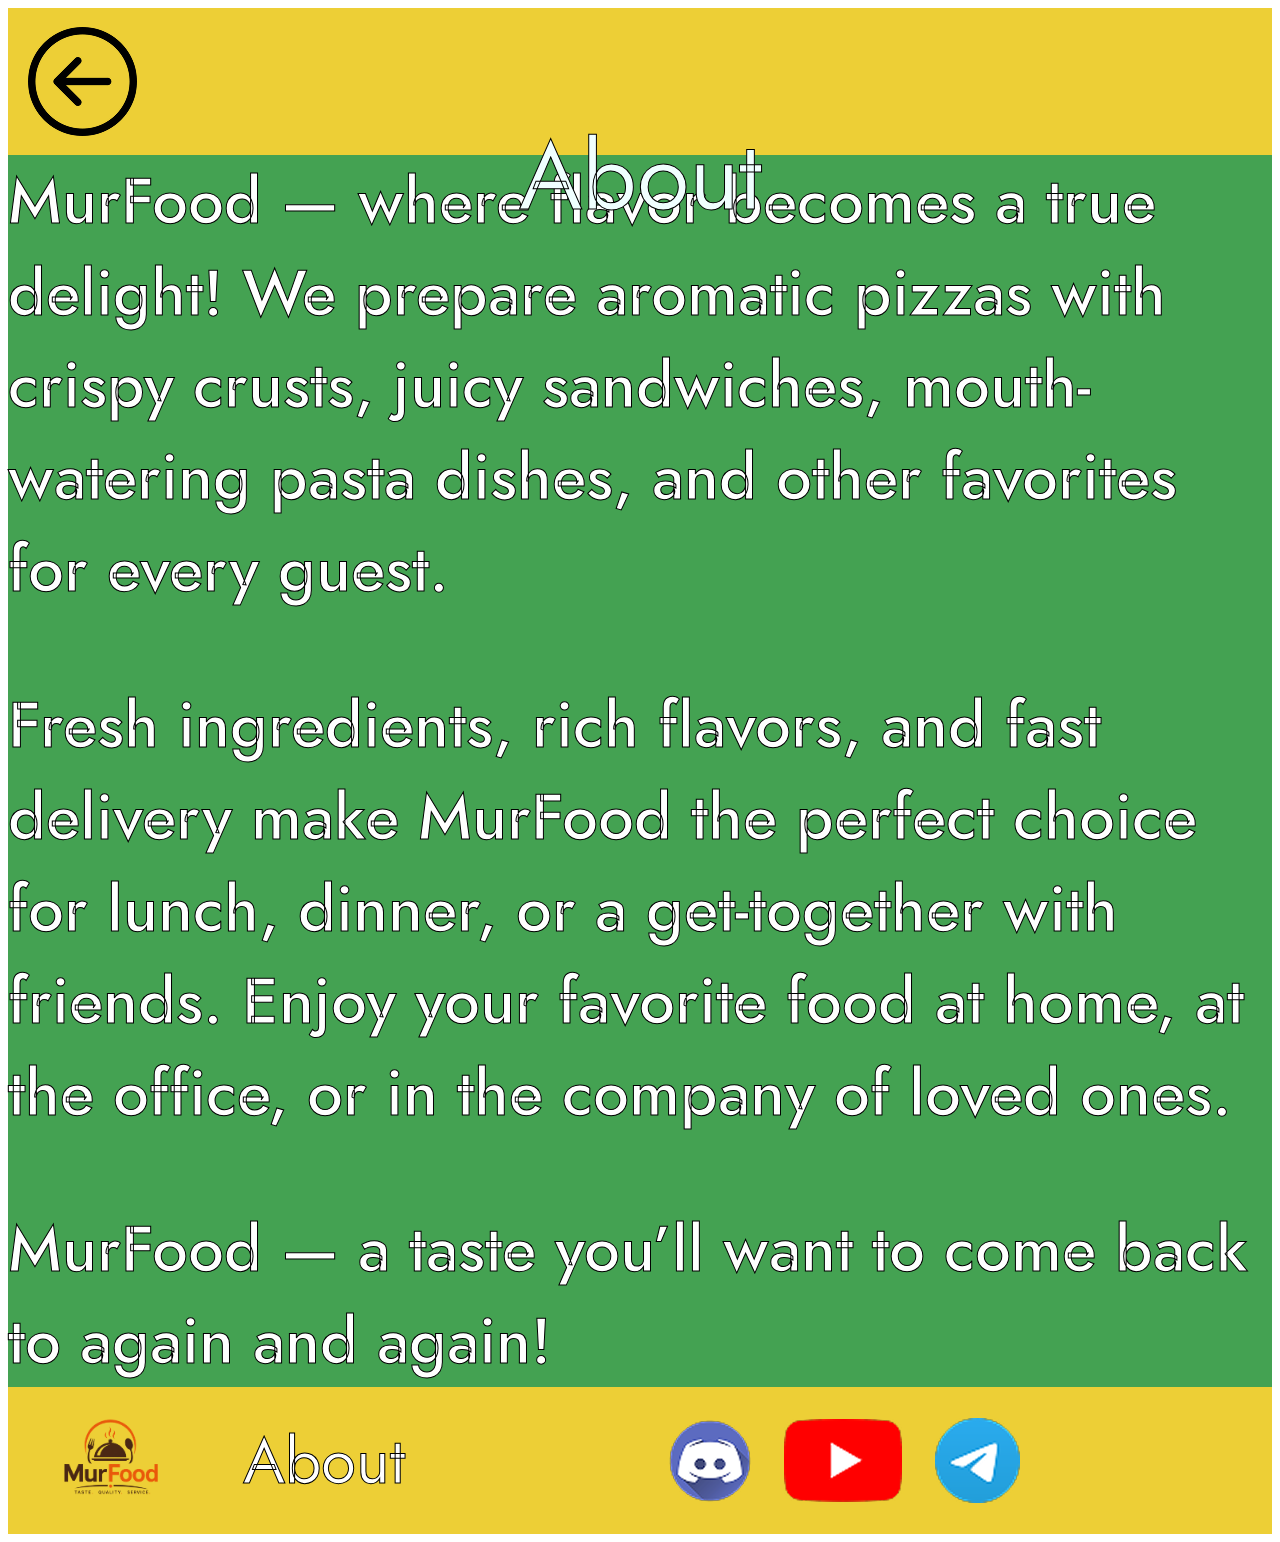
==== about.html @ 28521f6e "html сделан и style.css ошибки в описание там картинка с классом imagee не правильно встает" ====
<!DOCTYPE html>
<html lang="en">
<head>
    <link rel="stylesheet" href="style.css">
    <meta charset="UTF-8">
    <meta name="viewport" content="width=device-width, initial-scale=1.0">
    <title>Document</title>
</head>
<body>
    <header class="header-about">
        <div class="header-left-about">
            <img src="src/back.png" alt="">
        </div>
        <div class="header-text-about">
            <img class="imagee" src="src/shop-Photoroom .png" alt="">
            <p>About</p>
        </div>
    </header>


    <main class="main-about">
        <div class="about-text">
            <p class="first-p">
                MurFood — where flavor becomes a true delight!
                We prepare aromatic pizzas with crispy crusts,
                juicy sandwiches, mouth-watering pasta dishes,
                and other favorites for every guest.
            </p>
            <p class="second-p">
                Fresh ingredients, rich flavors, and fast delivery make MurFood the perfect choice for lunch,
                dinner, or a get-together with friends.
                Enjoy your favorite food at home, at the office,
                or in the company of loved ones.
            </p>
            <p class="third-p">
                MurFood — a taste you’ll want to come back to again and again!
            </p>
        </div>
    </main>

    <footer>
        <div class="footer-left">
            <img src="src/MurFood Logo2.png" alt="">
            <a href="">About</a>
        </div>
        <div class="footer-right">
            <img class="discord" src="src/Discord 1.png" alt="">
            <img class="youtube" src="src/Youtube 1.png" alt="">
            <img class="telegram" src="src/Telegram 1.png" alt="">
        </div>
    </footer>

    <script src="main.js"></script>
</body>
</html>
---- style.css ----
@import url('https://fonts.googleapis.com/css2?family=Jost:ital,wght@0,100..900;1,100..900&display=swap');

*{
    font-family: 'Jost', sans-serif;
}

.body{
    width: 100%;
    background-color: #44A252;
    margin: 0;
    padding: 0;
}

.section{
    box-sizing: border-box;
    justify-content: space-between;
    align-items: center;
    display: flex;
    width: 100%;
    height: 147px;
    background-color: #EDCF36;
}

.left{
    display: flex;
    align-items: center;
    width: 494px;
    height: 147px;
}

.right{
    width: 150px;
    height: 138px;
}

.left img{
    width: 135px;
    height: 135px;
}

.left a {
    font-weight: 400;
    text-decoration: none;
    margin-left: 70px;
    text-align: center;
    font-size: 64px;
    color: white;
    -webkit-text-stroke: 1px black;
}

.right img{
    width: 150px;
    height: 150px;
}

main{
    background-color: #44A252;
}

.description{
    display: flex;
}


.text{
    margin-left: 33px;
}

.text p{
    font-size: 64px;
    color: rgb(241, 241, 241);
    -webkit-text-stroke: 1px black;
}


.rightpart img{
    width: 672px;
    height: 448px;
    margin-top: 31px;
    margin-right: 76px;
}


.menu-btn{
    margin-top: 32px;
    width: 458px;
    height: 147px;
    background-color: #EDCF36;
    border-radius: 50px;
    font-size: 96px;
    color: white;
    -webkit-text-stroke: 1px black;
}


.section-top3{
    text-align: center;
    background-color: #EDCF36;
    font-size: 96px;
    color: white;
    -webkit-text-stroke: 1px black;
}

.top3-section p{
    display: flex;
    justify-content: center;
}


.cards{
    display: flex;
    justify-content: center;
    gap: 20px;
    padding: 40px;
}

.card{
    display: flex;
    justify-content: flex-start; 
    gap: 10px;
    flex-direction: column;
    align-items: center;
    padding: 20px;
    width: 379px;
    height: auto;
    background-color: #EDCF36;
}


.p1{
    margin: 0;
    display: flex;
    align-items: center;
    font-size: 72px;
    color: white;
    -webkit-text-stroke: 1px black;
}


.card img{
    margin-left: 21px;
    width: 326px;
    height: 326px;
}

.p2{
    margin: 0;
    font-size: 48px;
    color: white;
    -webkit-text-stroke: 1px black;
}

footer{
    box-sizing: border-box;
    justify-content: space-between;
    align-items: center;
    display: flex;
    width: 100%;
    height: 147px;
    padding: 20px 40px;
    background-color: #EDCF36;
}

.footer-left{
    display: flex;
    align-items: center;
    width: 494px;
    height: 147px;
}

.footer-right{
    display: flex;
    gap: 33px;
    align-items: center;
    width: 563px;
    height: 138px;
}

.footer-left a{
    font-weight: 400;
    text-decoration: none;
    margin-left: 70px;
    text-align: center;
    font-size: 64px;
    color: white;
    -webkit-text-stroke: 1px black;
}

.footer-left img{
    width: 125px;
    height: 125px;
}


.header-menu{
    position: relative;
    box-sizing: border-box;
    display: flex;
    align-items: center;
    height: 147px;
    width: 100%;
    background-color: #EDCF36;
}


.header-left{
    position: absolute;
    left: 20px;
    margin: 0;
    width: 109px;
    height: 109px;
}


.header-text{
    flex-grow: 1;
    text-align: center;
    margin: 0;
    font-size: 96px;
    color: azure;
    -webkit-text-stroke: 1px black;
}

.main-menu{
    background-color: #44A252;
    width: 100%;
    height: 100%;
}

.carts-menu-drinks{
    display: flex;
    justify-content: center;
    gap: 93px;
}

.cart-menu{
    margin-top: 28px;
    width: 397px;
    height: 376px;
    background-color: #EDCF36;
}


.first-part{
    display: flex;
    flex-direction: column;
    align-items: center;
    width: 100%;
}



.p-menu1{
    margin: 0;
    padding: 0;
    color: white;
    -webkit-text-stroke: 1px black;
    text-align: center;
    font-size: 40px;
}

.white-background-img{
    display: flex;
    align-items: center;
    justify-content: center;
    box-sizing: border-box;
    width: 80%;
    height: 240px;
    background-color: #EBEBEB;
}


.white-background-img img{
    max-width: 60%;
    max-height: 90%;
    margin: 0;
    padding: 0;
    width: 100%;
}

.second-part{
    display: flex;
    align-items: center;
    justify-content: space-between;
    box-sizing: border-box;
    width: 100%;
    padding: 10px 40px;
}


.use-btn{
    width: auto;
    height: auto;
    color: white;
    padding: 5px 44px;
    -webkit-text-stroke: 1px black;
    font-size: 32px;
    border-radius: 15px;
}


.p-menu2{
    margin: 0;
    padding: 0;
    color: white;
    -webkit-text-stroke: 1px black;
    font-size: 48px;
}



.section-food-menu{
    width: 100%;
    height: 150px;
    background-color: #EDCF36;
    color: #ffffff;
    -webkit-text-stroke: 1px black;
    font-size: 85px;
    text-align: center;
    margin: 0;
    flex-grow: 1;
}


.carts-menu-food{
    display: grid;
    grid-template-columns: repeat(3, 1fr);
    gap: 20px;
    margin: 0 auto;
    justify-items: center;
    padding: 97px;
}

.white-background-imgo{
    display: flex;
    align-items: center;
    justify-content: center;
    box-sizing: border-box;
    width: 80%;
    height: 240px;
    background-color: #EBEBEB;
}





.white-background-imgo img{
    max-width: 90%;
    max-height: 90%;
    margin: 0;
    padding: 0;
    width: 100%;
}






/* header about */
.header-about{
    position: relative;
    box-sizing: border-box;
    display: flex;
    align-items: center;
    height: 147px;
    width: 100%;
    background-color: #EDCF36;
    margin: 0;
    padding: 0;
}


.header-left-about{
    position: absolute;
    left: 20px;
    margin: 0;
    width: 109px;
    height: 109px;
}


.header-text-about{
    flex-grow: 1;
    text-align: center;
    margin: 0;
    font-size: 96px;
    color: azure;
    -webkit-text-stroke: 1px black;
}

/* main about */

.main-about{
    margin: 0;
    padding: 0;
}

/* text about */

.about-text{
    margin: 0;
    padding: 0;
    color: white;
    -webkit-text-stroke: 1px black;
    font-size: 64px;
    font-weight: 500;
}

/* first p */




.main-about .first-p{
    margin-top: 0;
}


.main-about .third-p{
    margin-bottom: 0;
}


/* header profile */

.header-profile{
    position: relative;
    box-sizing: border-box;
    display: flex;
    align-items: center;
    height: 147px;
    width: 100%;
    background-color: #EDCF36;
    margin: 0;
    padding: 0;
}


.header-left-profile{
    position: absolute;
    left: 20px;
    margin: 0;
    width: 109px;
    height: 109px;
}


.header-text-profile{
    flex-grow: 1;
    text-align: center;
    margin: 0;
    font-size: 96px;
    color: azure;
    -webkit-text-stroke: 1px black;
}


/* profile */
.Users-Profile{
    display: flex;
}

.Users-Profile img{
    width: 330px;
    height: 330px;
    margin-right: 50px;
}

.username{
    font-size: 64px;
    color: white;
    -webkit-text-stroke: 1px black
}

.Users-Profile h2{
    margin: 0;
    padding: 0;
}


.Users-money{
    background-color: #EDCF36;
    border-radius: 41px;
    text-align: center;
    padding: 4px 75px;
}

.Users-money p{
    margin: 0;
}

/* profile description */

.Users-description{
    box-sizing: border-box;
    margin-top: 50px;
    width: 100%;
    height: 144px;
    color: #EBEBEB;
    background-color: #EBEBEB;
    border: 25px solid #EDCF36;
    -webkit-text-stroke: 1px black;
    font-size: 58px;
}

.Users-description p{
    margin: 0;
    margin-left: 20px;
}

/* section */




/* shop page */



.header-shop{
    position: relative;
    box-sizing: border-box;
    display: flex;
    justify-content: space-between;
    align-items: center;
    height: 147px;
    width: 100%;
    background-color: #EDCF36;
}


.header-leftt{
    position: absolute;
    left: 20px;
    margin: 0;
    width: 109px;
    height: 109px;
}

.image{
    width: 109px;
    height: 109px;
}

.imagee{
    width: 151px;
    height: 151px;
}

.header-text{
    flex-grow: 1;
    text-align: center;
    margin: 0;
    font-size: 96px;
    color: azure;
    -webkit-text-stroke: 1px black;
}

.main-shop{
    display: flex;
    flex-direction: column;
    align-items: center;
}

.food-grid{
    display: grid;
    grid-template-columns: repeat(3, 1fr);
    grid-template-rows: repeat(3, 1fr);
    width: 100%;
    height: 1265px;
    margin-left: 138px;
}


.buy-all-btn{
    background-color: #EDCF36;
    color: rgb(255, 255, 255);
    -webkit-text-stroke: 1px black;
    border-radius: 82px;
    text-align: center;
    font-size: 60px;
    width: fit-content;
    padding: 20px 40px;
    display: inline;
    margin-bottom: 50px;
}
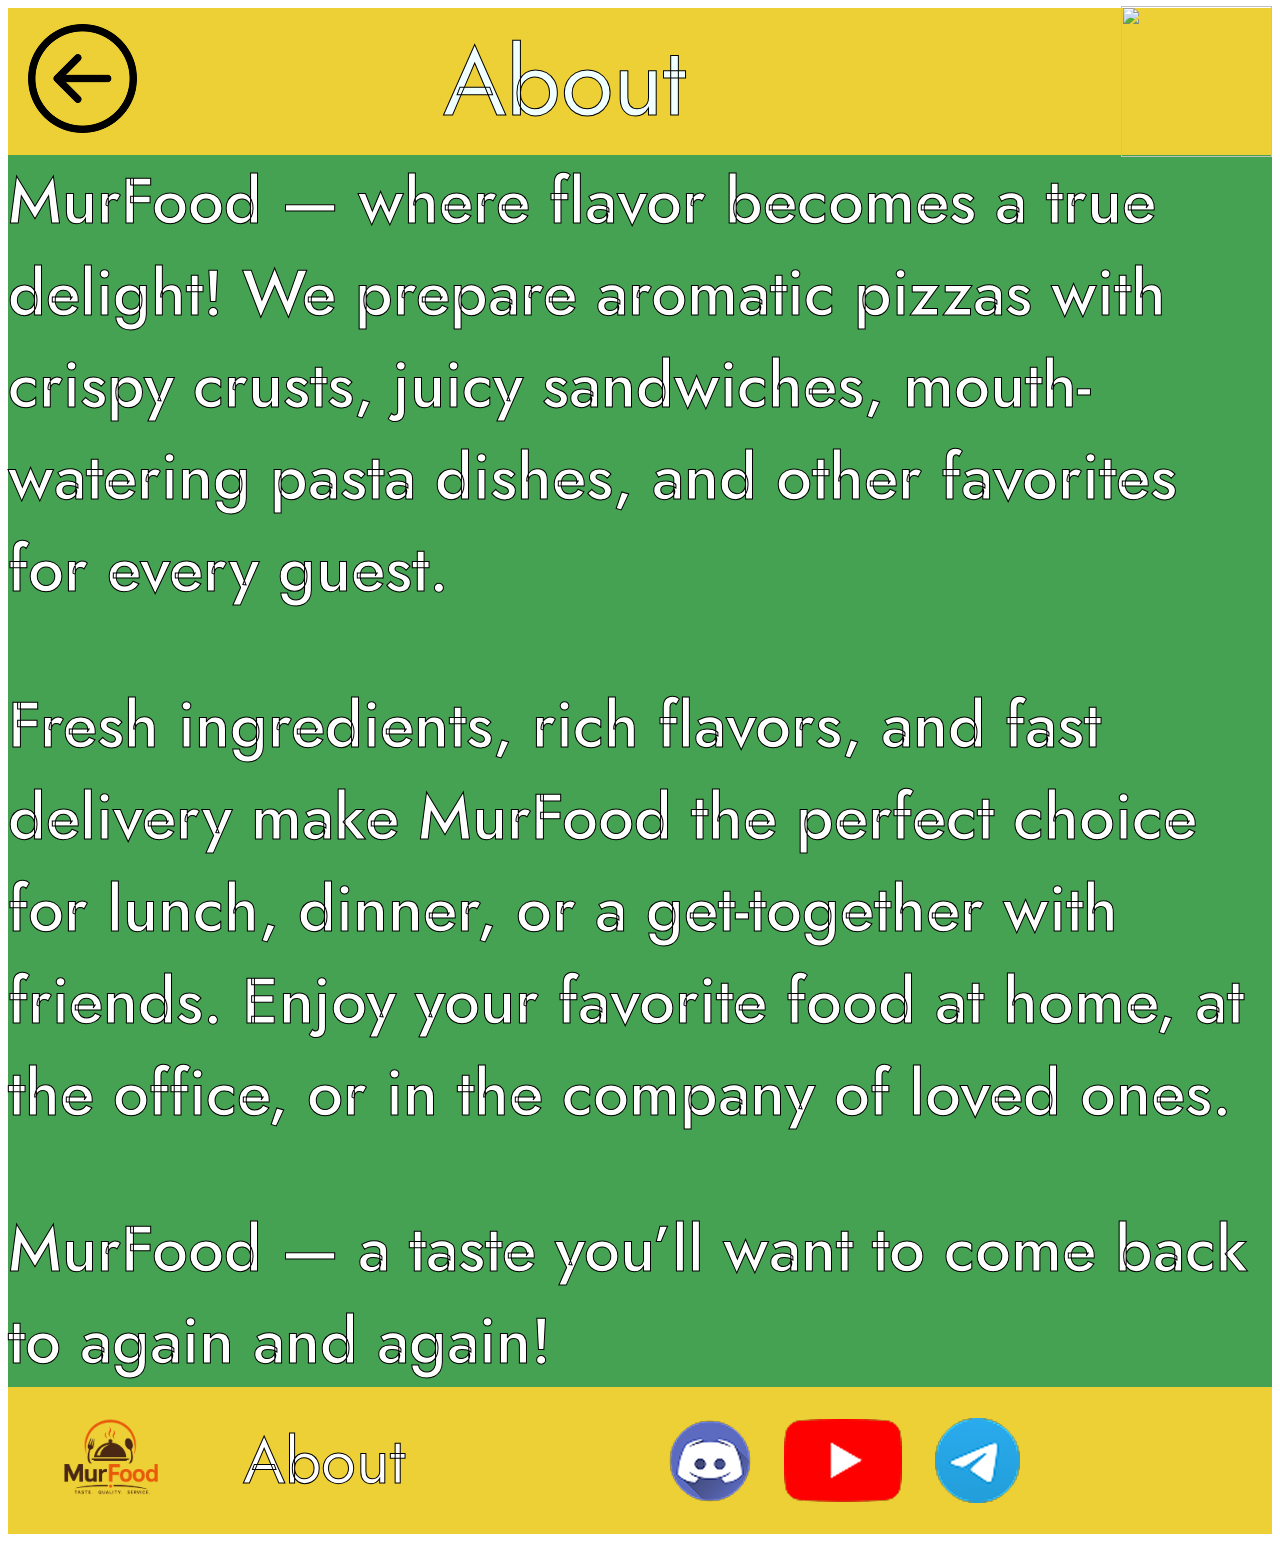
==== commit 038a3c20: "исправила все | html готов | всё ок в html" ====
--- a/about.html
+++ b/about.html
@@ -12,9 +12,9 @@
             <img src="src/back.png" alt="">
         </div>
         <div class="header-text-about">
-            <img class="imagee" src="src/shop-Photoroom .png" alt="">
             <p>About</p>
         </div>
+        <img class="imagee" src="src/shop-Photoroom.png" alt="">
     </header>
 
 
--- a/style.css
+++ b/style.css
@@ -29,8 +29,8 @@
 }
 
 .right{
-    width: 150px;
-    height: 138px;
+    display: flex;
+    align-items: center;
 }
 
 .left img{
@@ -207,8 +207,6 @@
     position: absolute;
     left: 20px;
     margin: 0;
-    width: 109px;
-    height: 109px;
 }
 
 
@@ -216,10 +214,11 @@
     flex-grow: 1;
     text-align: center;
     margin: 0;
-    font-size: 96px;
     color: azure;
     -webkit-text-stroke: 1px black;
 }
+
+
 
 .main-menu{
     background-color: #44A252;
@@ -376,8 +375,6 @@
     position: absolute;
     left: 20px;
     margin: 0;
-    width: 109px;
-    height: 109px;
 }
 
 
@@ -451,7 +448,7 @@
     flex-grow: 1;
     text-align: center;
     margin: 0;
-    font-size: 96px;
+    font-size: 32px;
     color: azure;
     -webkit-text-stroke: 1px black;
 }
@@ -512,6 +509,30 @@
 
 /* section */
 
+
+.favorite-food-section{
+    background-color: #EDCF36;
+    -webkit-text-stroke: 1px black;
+    color: white;
+    width: 100%;
+    height: 144px;
+    text-align: center;
+    font-size: 52px;
+}
+
+
+/* grid menu */
+
+
+.favorite-food-grid{
+    display: grid;
+    grid-template-rows: repeat(1, 1fr);
+    grid-template-columns: repeat(3, 1fr);
+    gap: 62px;
+    margin-left: 50px;
+    padding-top: 135px;
+    padding-bottom: 135px;
+}
 
 
 
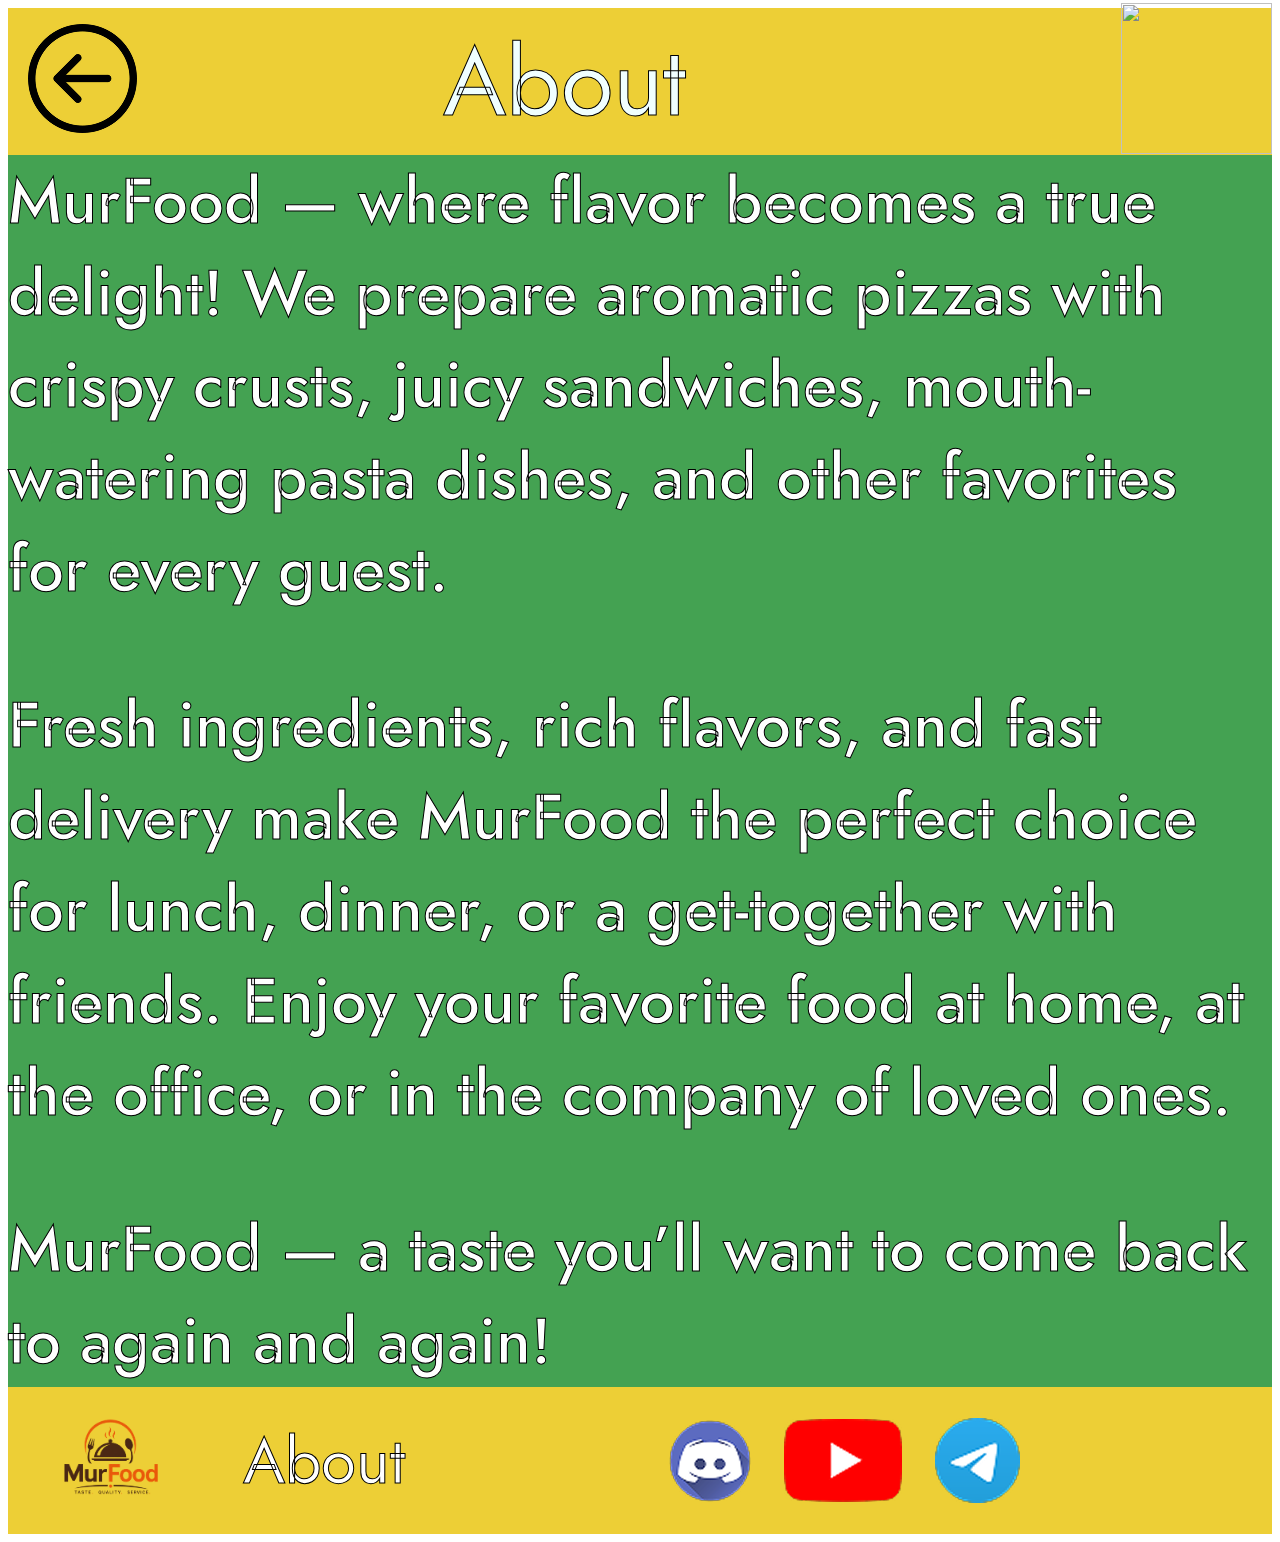
==== commit bad4ab46: "сделала переход на страничку со страничке осталось сделать только back через main.js чтобы возвращал" ====
--- a/about.html
+++ b/about.html
@@ -4,7 +4,7 @@
     <link rel="stylesheet" href="style.css">
     <meta charset="UTF-8">
     <meta name="viewport" content="width=device-width, initial-scale=1.0">
-    <title>Document</title>
+    <title>MurFood - about</title>
 </head>
 <body>
     <header class="header-about">
@@ -12,9 +12,11 @@
             <img src="src/back.png" alt="">
         </div>
         <div class="header-text-about">
-            <p>About</p>
+            <a>About</a>
         </div>
-        <img class="imagee" src="src/shop-Photoroom.png" alt="">
+        <a href="/shop.html">
+            <img class="imagee" src="src/shop-Photoroom.png" alt="">
+        </a>
     </header>
 
 
